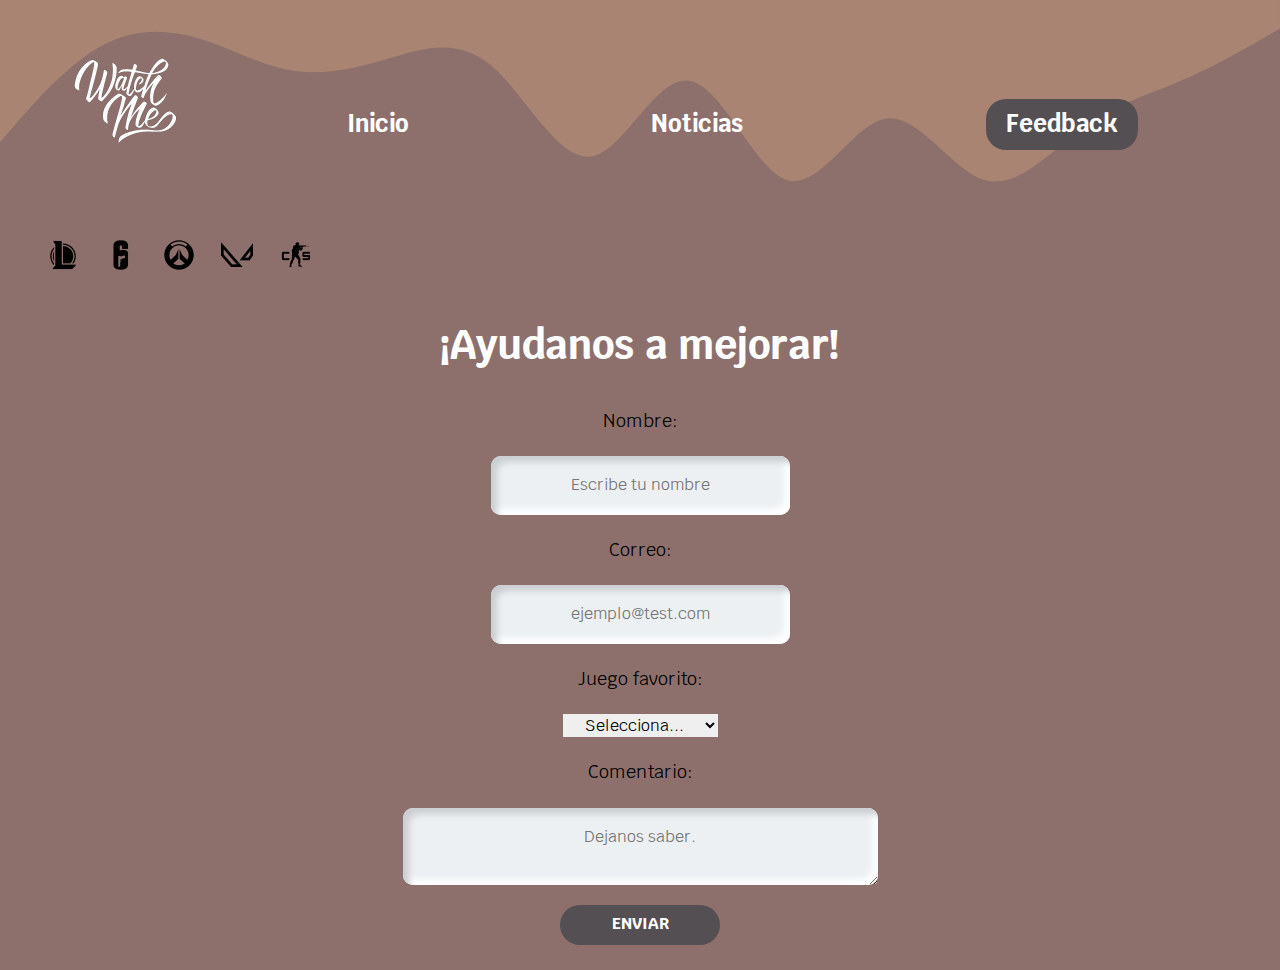
==== principal/feedback.html @ 7e5dfb50 "Formulario" ====
<!DOCTYPE html>
<html lang="en">
    <head>
        <meta charset="UTF-8" />
        <meta name="viewport" content="width=device-width, initial-scale=1.0" />
        <link href="https://fonts.googleapis.com/css2?family=Krub:wght@400;700&display=swap" rel="stylesheet" />
        <link rel="stylesheet" href="../css/normalize.css" />
        <link rel="stylesheet" href="../css/style.css" />
        <link rel="stylesheet" href="../css/form.css" />
        <title>eWatch Me</title>
    </head>

    <body>
        <header>
            <svg class="waves" xmlns="http://www.w3.org/2000/svg" viewBox="0 0 1440 320">
                <path
                    fill="#a98472"
                    fill-opacity="1"
                    d="M0,160L18.5,138.7C36.9,117,74,75,111,53.3C147.7,32,185,32,222,42.7C258.5,53,295,75,332,80C369.2,85,406,75,443,64C480,53,517,43,554,74.7C590.8,107,628,181,665,176C701.5,171,738,85,775,90.7C812.3,96,849,192,886,202.7C923.1,213,960,139,997,133.3C1033.8,128,1071,192,1108,202.7C1144.6,213,1182,171,1218,144C1255.4,117,1292,107,1329,90.7C1366.2,75,1403,53,1422,42.7L1440,32L1440,0L1421.5,0C1403.1,0,1366,0,1329,0C1292.3,0,1255,0,1218,0C1181.5,0,1145,0,1108,0C1070.8,0,1034,0,997,0C960,0,923,0,886,0C849.2,0,812,0,775,0C738.5,0,702,0,665,0C627.7,0,591,0,554,0C516.9,0,480,0,443,0C406.2,0,369,0,332,0C295.4,0,258,0,222,0C184.6,0,148,0,111,0C73.8,0,37,0,18,0L0,0Z"></path>
            </svg>
            <div class="headerDiv">
                <a href="index.html"><img src="../imagenes/watchme.png" alt="WatchMe" /></a>
                <div class="navegacion-principal">
                    <a href="index.html" alt="Juegos">
                        <h3>Inicio</h3>
                    </a>
                    <a href="#" alt="Noticias">
                        <h3>Noticias</h3>
                    </a>
                    <a href="feedback.html" alt="Feedback">
                        <h3 class="titulo-seleccionado">Feedback</h3>
                    </a>
                </div>
            </div>
        </header>
        <div class="iconos">
            <a href="juegos/LeagueOfLegens.html" alt="LoL" class="icono">
                <img src="../imagenes/LoL.png" alt="League Of Legends" />
            </a>
            <a href="juegos/Rainbow6.html" alt="RainbowSix" class="icono">
                <img src="../imagenes/R6.png" alt="RainbowSix" />
            </a>
            <a href="juegos/Overwatch2.html" alt="Overwatch2" class="icono">
                <img src="../imagenes/Overwatch.png" alt="Overwatch2" />
            </a>
            <a href="juegos/Valorant.html" alt="Valorant" class="icono">
                <img src="../imagenes/Valorant.png" alt="Valorant" />
            </a>
            <a href="juegos/CSGO.html" alt="CSGO" class="icono">
                <img src="../imagenes/CSGO.png" alt="CounterStrike" />
            </a>
        </div>
        <main>
            <div class="contenedor">
                <form action="formulario.py">
                    <h1>¡Ayudanos a mejorar!</h1>
                    <label for="nombre"><p>Nombre:</p></label>
                    <input class="input__config" type="text" placeholder="Escribe tu nombre" />
                    <label for="correo"><p>Correo:</p></label>
                    <input class="input__config" type="text" placeholder="ejemplo@test.com" />
                    <label for="juego"><p>Juego favorito:</p></label>
                    <select class="">
                        <option value="" disale selected hidden>Selecciona...</option>
                        <option value="">CSGO</option>
                        <option value="">Legue Of Legends</option>
                        <option value="">Overwatch2</option>
                        <option value="">RainbowSix</option>
                        <option value="">Valorant</option>
                    </select>
                    <label for="comentario"><p>Comentario:</p></label>
                    <textarea class="input__config" cols="40" placeholder="Dejanos saber."></textarea>
                    <button type="submit">ENVIAR</button>
                </form>
            </div>
        </main>
        <footer></footer>
    </body>
</html>
---- css/style.css ----
:root {
    --fondo: #8d706c;
    --tipografia: #b9b6ad;
    --iconografia: #544f53;
    --secundario: #a98472;
    --iconografiaSecundario: #c49e8b;
    --contenido: #9e99ad;
    --blanco: white;
    --negro: rgb(31, 29, 29);
    --fuentePrincipal: "Krub", sans-serif;
}

/* =================== BOX SIZING =================== */

html {
    box-sizing: border-box;
    font-size: 62.5%;
}

*,
*:before,
*:after {
    box-sizing: inherit;
}

/* =================== GLOBALES =================== */

body {
    font-size: 1.6rem;
    background-color: var(--fondo);
    font-family: var(--fuentePrincipal);
    /*Interlineado*/
    line-height: 1.7;
    margin: 2%;
}

p {
    font-size: 1.8rem;
}

a {
    text-decoration: none;
    color: var(--blanco);
}

.contenedor {
    max-width: 80rem;
    margin: 0 auto;
}

h1,
h2,
h3 {
    text-align: center;
}

h1 {
    font-size: 4rem;
}

h2 {
    font-size: 3.2rem;
}

h3 {
    font-size: 2.4rem;
}

/* =================== WAVES =================== */

.waves {
    position: absolute;
    z-index: -1;
    top: 0;
    left: 0;
}

/* =================== HEADER =================== */

.headerDiv {
    display: grid;
    grid-template-columns: 1fr 1fr;
}

.navegacion-principal {
    margin-bottom: 1rem;
    display: flex;
    flex-direction: column;
    text-align: center;
    gap: 1rem;
}

.headerDiv img {
    max-width: 15rem;
    width: 100%;
    margin-bottom: 5rem;
}

@media (min-width: 768px) {
    .headerDiv {
        display: grid;
        grid-template-columns: 1fr 5fr;
    }
    .navegacion-principal {
        display: flex;
        flex-direction: row;
        justify-content: space-around;
        font-size: 3rem;
        align-items: center;
    }
    .headerDiv img {
        max-width: 20rem;
    }
}

.navegacion-principal a:hover {
    color: var(--iconografia);
}

.titulo-seleccionado {
    color: var(--blanco);
    border-radius: 2rem;
    padding: 0.5rem 2rem;
    background: var(--iconografia);
}

/* =================== ICONOS =================== */

.iconos {
    display: flex;
    justify-content: space-evenly;
    text-align: center;
}

.icono img {
    padding: 0.5rem;
    border-radius: 25%;
}

.icono img:hover {
    background: var(--tipografia);
}

.seleccionado img {
    background-color: var(--iconografiaSecundario);
}

.seleccionado img:hover {
    background: var(--iconografiaSecundario);
}

@media (min-width: 768px) {
    .iconos {
        display: flex;
        max-width: 25%;
    }
}

/* =================== MAIN =================== */

.principal {
    margin-top: 3rem;
    display: grid;
    grid-template-columns: repeat(1, 1fr);
    gap: 2.5rem;
}

.aside_izquierda {
    grid-row: 2 / 3;
}

@media (min-width: 768px) {
    .principal {
        margin-top: 3rem;
        display: grid;
        gap: unset;
        grid-template-columns: 1fr 3fr;
    }
    .aside_izquierda {
        grid-row: unset;
    }
}

/* =================== NOTICIAS =================== */

.aside_izquierda {
    background-color: var(--secundario);
    border-radius: 2.5rem;
    padding: 1rem;
}

.aside_izquierda a {
    color: black;
    text-align: justify;
}

.noticia {
    outline: 0.1rem solid var(--iconografia);
    border-radius: 1rem;
    padding: 1rem;
    margin-bottom: 1rem;
}

.noticia:last-of-type {
    margin-bottom: unset;
}

.tarjeta {
    width: 95%;
    height: 20rem;
    background-color: #333;
    border-radius: 1rem;
    outline: 0.1 solid rgba(255, 255, 255, 0.5);
    outline-offset: -0.8rem;
    box-shadow: 0.3rem 0.3rem 1rem rgba(0, 0, 0, 0.1);
    position: relative;
    margin: 0 auto;
    overflow: hidden;
    margin-bottom: 2rem;
}

.tarjeta-img {
    position: absolute;
    inset: 0;
    width: 100%;
    height: 100%;
    object-fit: cover;
    transition: transform 0.75s;
}

.noticia:hover .tarjeta-img {
    transform: scale(1.2);
}

/* =================== UPCOMING =================== */

.tabla {
    margin: 0 auto;
    width: 90%;
    border-collapse: separate;
    border-spacing: 2rem;
}

th {
    padding: 2rem;
}

tr {
    background-color: var(--secundario);
    padding: 1rem;
}

td,
th {
    border-radius: 1rem;
    text-align: center;
    padding: 3rem;
}

/* =================== TARJETAS =================== */

.card {
    position: relative;
    background-size: cover;
    z-index: 1;
    overflow: hidden;
}

.card::before,
.card::after {
    content: "";
    position: absolute;
    left: 0;
    width: 100%;
    height: calc(60% + 35px);
    background-color: var(--fondo);
    transition: transform 0.2s 0.12s ease-in;
    z-index: -1;
}

.card::before {
    top: 0;
    clip-path: polygon(0 0, 100% 0, 100% 45%, 0% 100%);
    transform: translateY(-100%);
}

.card::after {
    bottom: 0;
    clip-path: polygon(0 55%, 100% 0, 100% 100%, 0% 100%);
    transform: translateY(100%);
}

.card__content {
    opacity: 0;
    transition: opacity 0.25s;
}

.card:hover::before,
.card:hover::after {
    transform: translateY(0);
}

.card:hover .card__content {
    opacity: 1;
    transition-delay: 0.1s;
}
---- css/form.css ----
label,
input,
select,
textarea,
button {
    text-align: center;
    margin: 0 auto;
    display: block;
    padding: 0;
    border: none;
    outline: none;
    margin-bottom: 20px;
}

h1 {
    color: white;
}

.input__config {
    background: #ecf0f3;
    padding: 20px 50px;
    border-radius: 10px;
    box-shadow: inset 6px 6px 6px #cbced1, inset -6px -6px 6px white;
}

button {
    width: 20%;
    color: white;
    margin-top: 20px;
    background: #544f53;
    height: 40px;
    border-radius: 20px;
    cursor: pointer;
    font-weight: 900;
}

button:hover {
    background-color: white;
    color: #544f53;
}
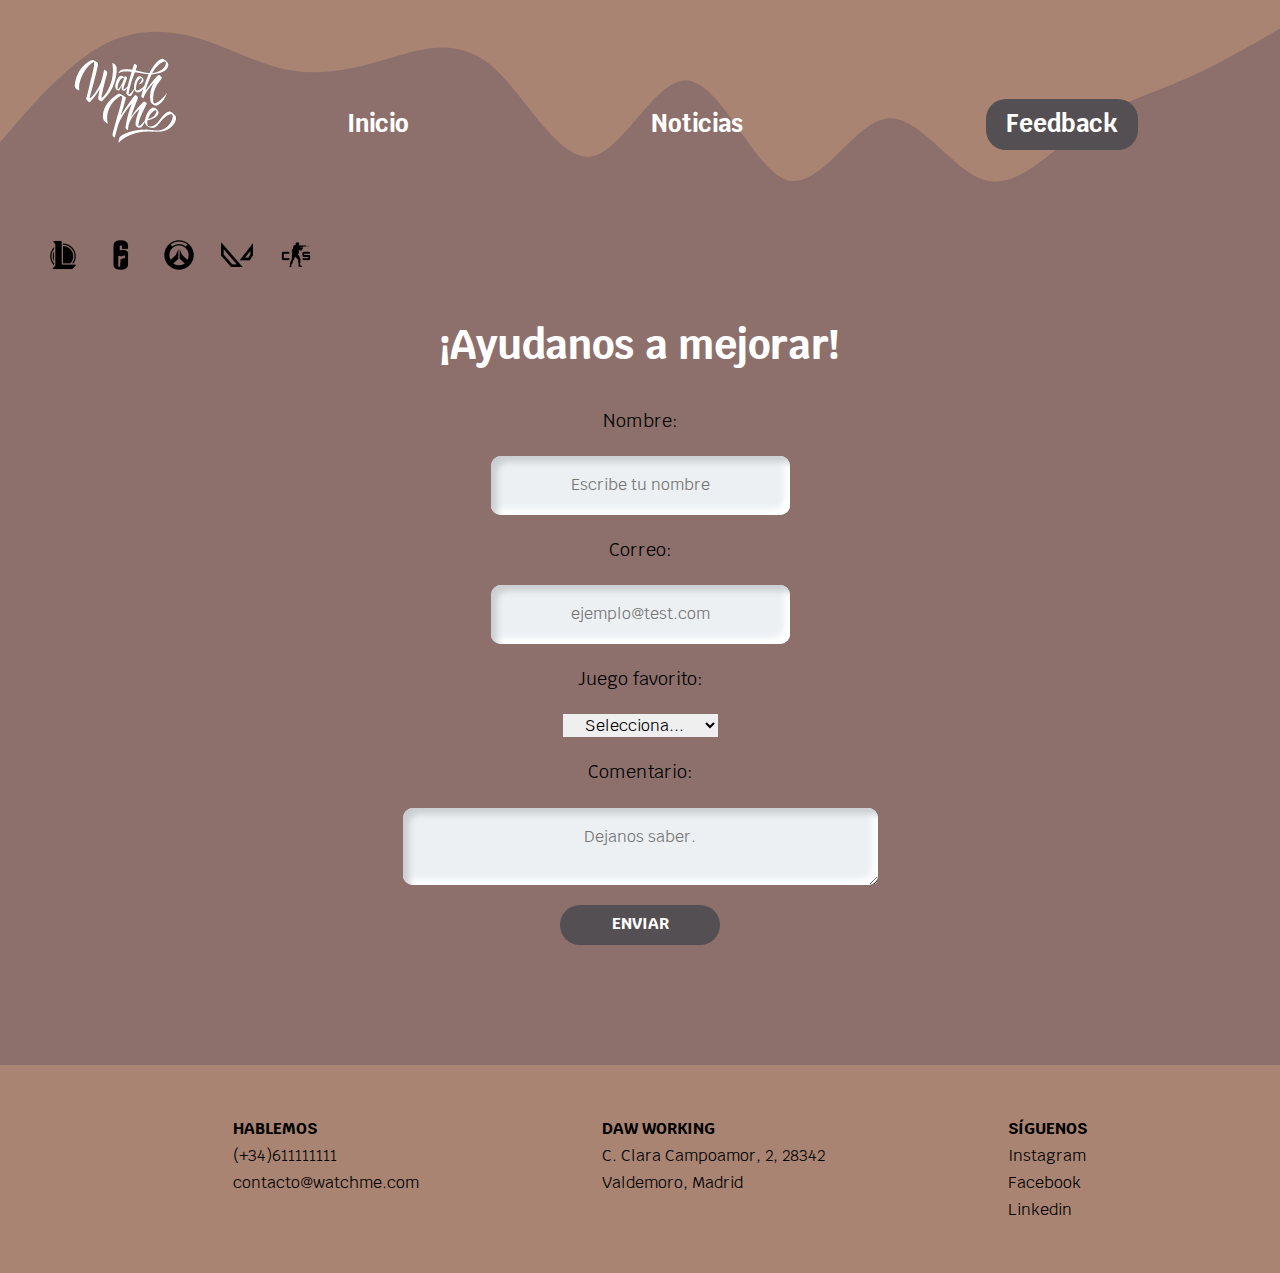
==== commit 1b0353c4: "Feedback" ====
--- a/principal/feedback.html
+++ b/principal/feedback.html
@@ -73,6 +73,31 @@
                 </form>
             </div>
         </main>
-        <footer></footer>
+        <footer>
+            <div class="contenedor_footer">
+                <div class="uno">
+                    <ul>
+                        <li><b>HABLEMOS</b></li>
+                        <li>(+34)611111111</li>
+                        <li>contacto@watchme.com</li>
+                    </ul>
+                </div>
+                <div class="dos">
+                    <ul>
+                        <li><b>DAW WORKING</b></li>
+                        <li>C. Clara Campoamor, 2, 28342</li>
+                        <li>Valdemoro, Madrid</li>
+                    </ul>
+                </div>
+                <div class="tres">
+                    <ul>
+                        <li><b>SÍGUENOS</b></li>
+                        <li><a href="#">Instagram</a></li>
+                        <li><a href="#">Facebook</a></li>
+                        <li><a href="">Linkedin</a></li>
+                    </ul>
+                </div>
+            </div>
+        </footer>
     </body>
 </html>
--- a/css/style.css
+++ b/css/style.css
@@ -304,3 +304,27 @@
     opacity: 1;
     transition-delay: 0.1s;
 }
+
+/* =================== FOOTER =================== */
+
+ul {
+    list-style: none;
+}
+
+ul a {
+    color: black;
+}
+
+footer {
+    position: absolute;
+    left: 0;
+    right: 0;
+}
+
+.contenedor_footer {
+    display: flex;
+    justify-content: space-evenly;
+    margin-top: 10rem;
+    background-color: var(--secundario);
+    padding: 5rem;
+}
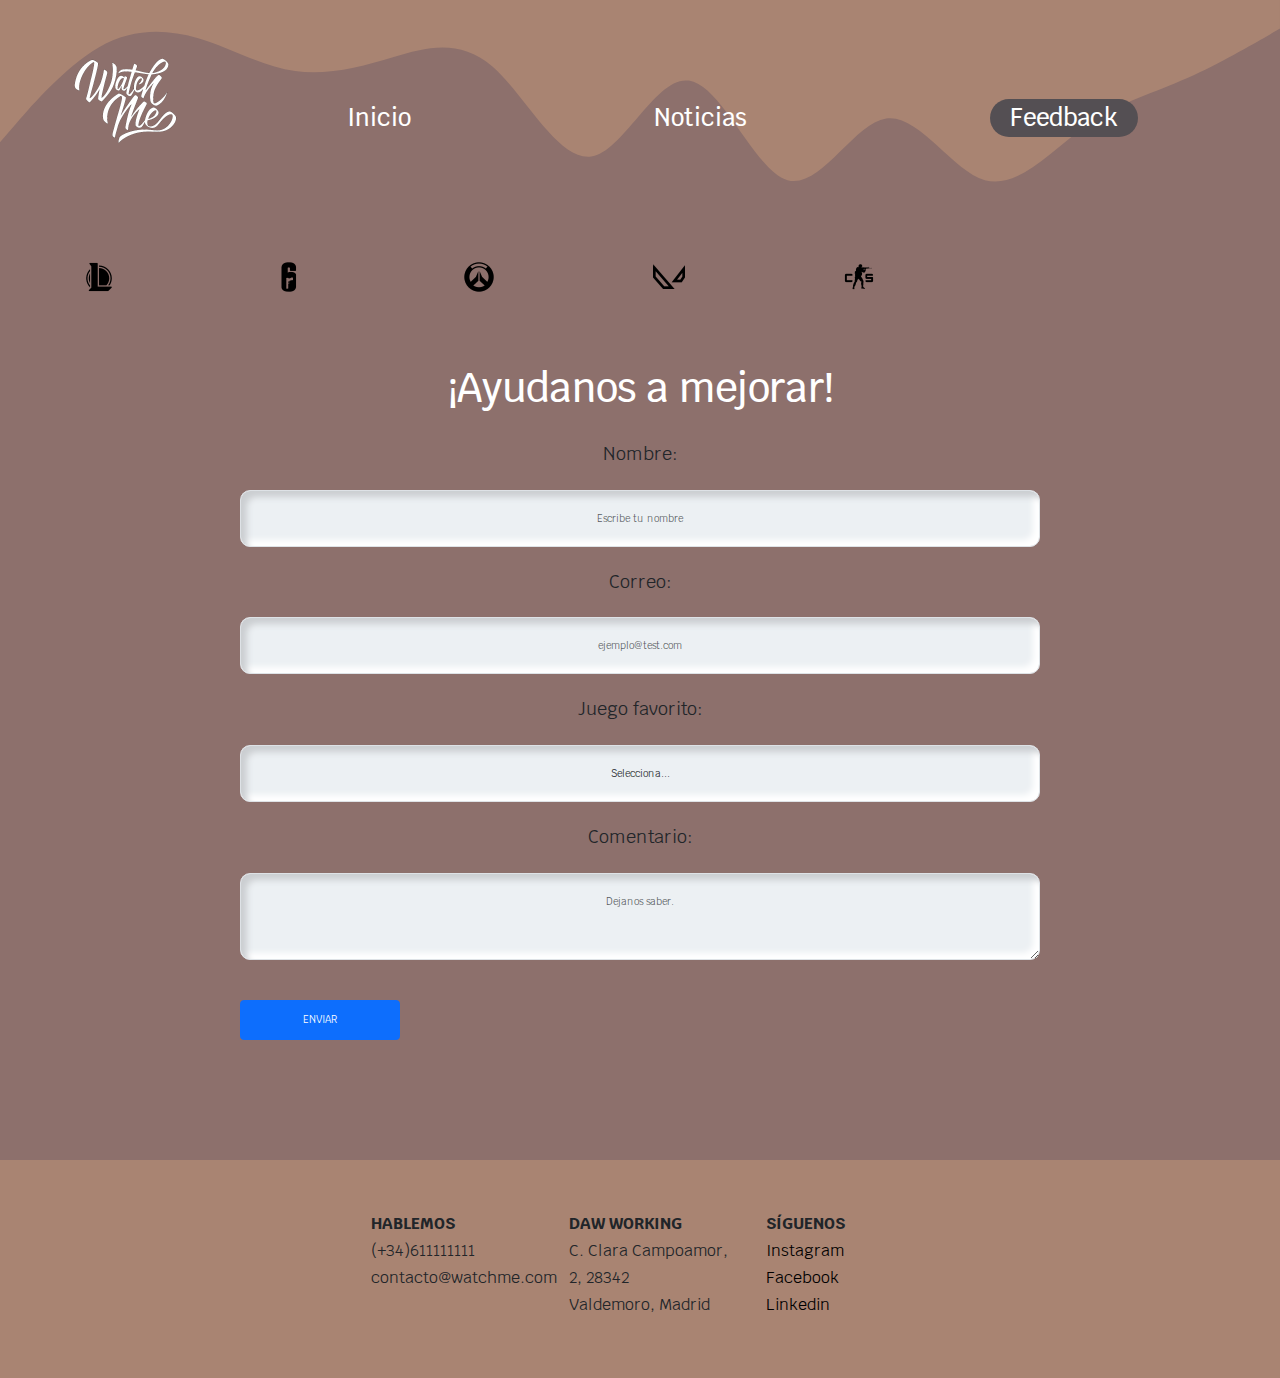
==== commit 2ac5d600: "bootstrap" ====
--- a/principal/feedback.html
+++ b/principal/feedback.html
@@ -4,6 +4,11 @@
         <meta charset="UTF-8" />
         <meta name="viewport" content="width=device-width, initial-scale=1.0" />
         <link href="https://fonts.googleapis.com/css2?family=Krub:wght@400;700&display=swap" rel="stylesheet" />
+        <!-- Latest compiled and minified CSS -->
+        <link href="https://cdn.jsdelivr.net/npm/bootstrap@5.2.3/dist/css/bootstrap.min.css" rel="stylesheet" />
+
+        <!-- Latest compiled JavaScript -->
+        <script src="https://cdn.jsdelivr.net/npm/bootstrap@5.2.3/dist/js/bootstrap.bundle.min.js"></script>
         <link rel="stylesheet" href="../css/normalize.css" />
         <link rel="stylesheet" href="../css/style.css" />
         <link rel="stylesheet" href="../css/form.css" />
@@ -33,69 +38,92 @@
                 </div>
             </div>
         </header>
-        <div class="iconos">
-            <a href="juegos/LeagueOfLegens.html" alt="LoL" class="icono">
-                <img src="../imagenes/LoL.png" alt="League Of Legends" />
-            </a>
-            <a href="juegos/Rainbow6.html" alt="RainbowSix" class="icono">
-                <img src="../imagenes/R6.png" alt="RainbowSix" />
-            </a>
-            <a href="juegos/Overwatch2.html" alt="Overwatch2" class="icono">
-                <img src="../imagenes/Overwatch.png" alt="Overwatch2" />
-            </a>
-            <a href="juegos/Valorant.html" alt="Valorant" class="icono">
-                <img src="../imagenes/Valorant.png" alt="Valorant" />
-            </a>
-            <a href="juegos/CSGO.html" alt="CSGO" class="icono">
-                <img src="../imagenes/CSGO.png" alt="CounterStrike" />
-            </a>
+        <div class="container py-5">
+            <div class="row">
+                <div class="col-md-2 mb-3">
+                    <a href="juegos/LeagueOfLegens.html" class="d-block icono">
+                        <img src="../imagenes/LoL.png" alt="League Of Legends" class="img-fluid" />
+                    </a>
+                </div>
+                <div class="col-md-2 mb-3">
+                    <a href="juegos/Rainbow6.html" class="d-block icono">
+                        <img src="../imagenes/R6.png" alt="RainbowSix" class="img-fluid" />
+                    </a>
+                </div>
+                <div class="col-md-2 mb-3">
+                    <a href="juegos/Overwatch2.html" class="d-block icono">
+                        <img src="../imagenes/Overwatch.png" alt="Overwatch2" class="img-fluid" />
+                    </a>
+                </div>
+                <div class="col-md-2 mb-3">
+                    <a href="juegos/Valorant.html" class="d-block icono">
+                        <img src="../imagenes/Valorant.png" alt="Valorant" class="img-fluid" />
+                    </a>
+                </div>
+                <div class="col-md-2 mb-3">
+                    <a href="juegos/CSGO.html" class="d-block icono">
+                        <img src="../imagenes/CSGO.png" alt="CounterStrike" class="img-fluid" />
+                    </a>
+                </div>
+            </div>
         </div>
         <main>
             <div class="contenedor">
                 <form action="formulario.py">
-                    <h1>¡Ayudanos a mejorar!</h1>
-                    <label for="nombre"><p>Nombre:</p></label>
-                    <input class="input__config" type="text" placeholder="Escribe tu nombre" />
-                    <label for="correo"><p>Correo:</p></label>
-                    <input class="input__config" type="text" placeholder="ejemplo@test.com" />
-                    <label for="juego"><p>Juego favorito:</p></label>
-                    <select class="">
-                        <option value="" disale selected hidden>Selecciona...</option>
-                        <option value="">CSGO</option>
-                        <option value="">Legue Of Legends</option>
-                        <option value="">Overwatch2</option>
-                        <option value="">RainbowSix</option>
-                        <option value="">Valorant</option>
-                    </select>
-                    <label for="comentario"><p>Comentario:</p></label>
-                    <textarea class="input__config" cols="40" placeholder="Dejanos saber."></textarea>
-                    <button type="submit">ENVIAR</button>
+                    <h1 class="text-center">¡Ayudanos a mejorar!</h1>
+                    <div class="form-group">
+                        <label for="nombre"><p>Nombre:</p></label>
+                        <input class="form-control input__config" type="text" placeholder="Escribe tu nombre" />
+                    </div>
+                    <div class="form-group">
+                        <label for="correo"><p>Correo:</p></label>
+                        <input class="form-control input__config" type="email" placeholder="ejemplo@test.com" />
+                    </div>
+                    <div class="form-group">
+                        <label for="juego"><p>Juego favorito:</p></label>
+                        <select class="form-control input__config">
+                            <option value="" disabled selected hidden>Selecciona...</option>
+                            <option value="">CSGO</option>
+                            <option value="">Legue Of Legends</option>
+                            <option value="">Overwatch2</option>
+                            <option value="">RainbowSix</option>
+                            <option value="">Valorant</option>
+                        </select>
+                    </div>
+                    <div class="form-group">
+                        <label for="comentario"><p>Comentario:</p></label>
+                        <textarea class="form-control input__config" rows="3" placeholder="Dejanos saber."></textarea>
+                    </div>
+                    <button type="submit" class="btn btn-primary">ENVIAR</button>
                 </form>
             </div>
         </main>
+
         <footer>
             <div class="contenedor_footer">
-                <div class="uno">
-                    <ul>
-                        <li><b>HABLEMOS</b></li>
-                        <li>(+34)611111111</li>
-                        <li>contacto@watchme.com</li>
-                    </ul>
-                </div>
-                <div class="dos">
-                    <ul>
-                        <li><b>DAW WORKING</b></li>
-                        <li>C. Clara Campoamor, 2, 28342</li>
-                        <li>Valdemoro, Madrid</li>
-                    </ul>
-                </div>
-                <div class="tres">
-                    <ul>
-                        <li><b>SÍGUENOS</b></li>
-                        <li><a href="#">Instagram</a></li>
-                        <li><a href="#">Facebook</a></li>
-                        <li><a href="">Linkedin</a></li>
-                    </ul>
+                <div class="row">
+                    <div class="col-4 uno">
+                        <ul>
+                            <li><b>HABLEMOS</b></li>
+                            <li>(+34)611111111</li>
+                            <li>contacto@watchme.com</li>
+                        </ul>
+                    </div>
+                    <div class="col-4 dos">
+                        <ul>
+                            <li><b>DAW WORKING</b></li>
+                            <li>C. Clara Campoamor, 2, 28342</li>
+                            <li>Valdemoro, Madrid</li>
+                        </ul>
+                    </div>
+                    <div class="col-4 tres">
+                        <ul>
+                            <li><b>SÍGUENOS</b></li>
+                            <li><a href="#">Instagram</a></li>
+                            <li><a href="#">Facebook</a></li>
+                            <li><a href="">Linkedin</a></li>
+                        </ul>
+                    </div>
                 </div>
             </div>
         </footer>
